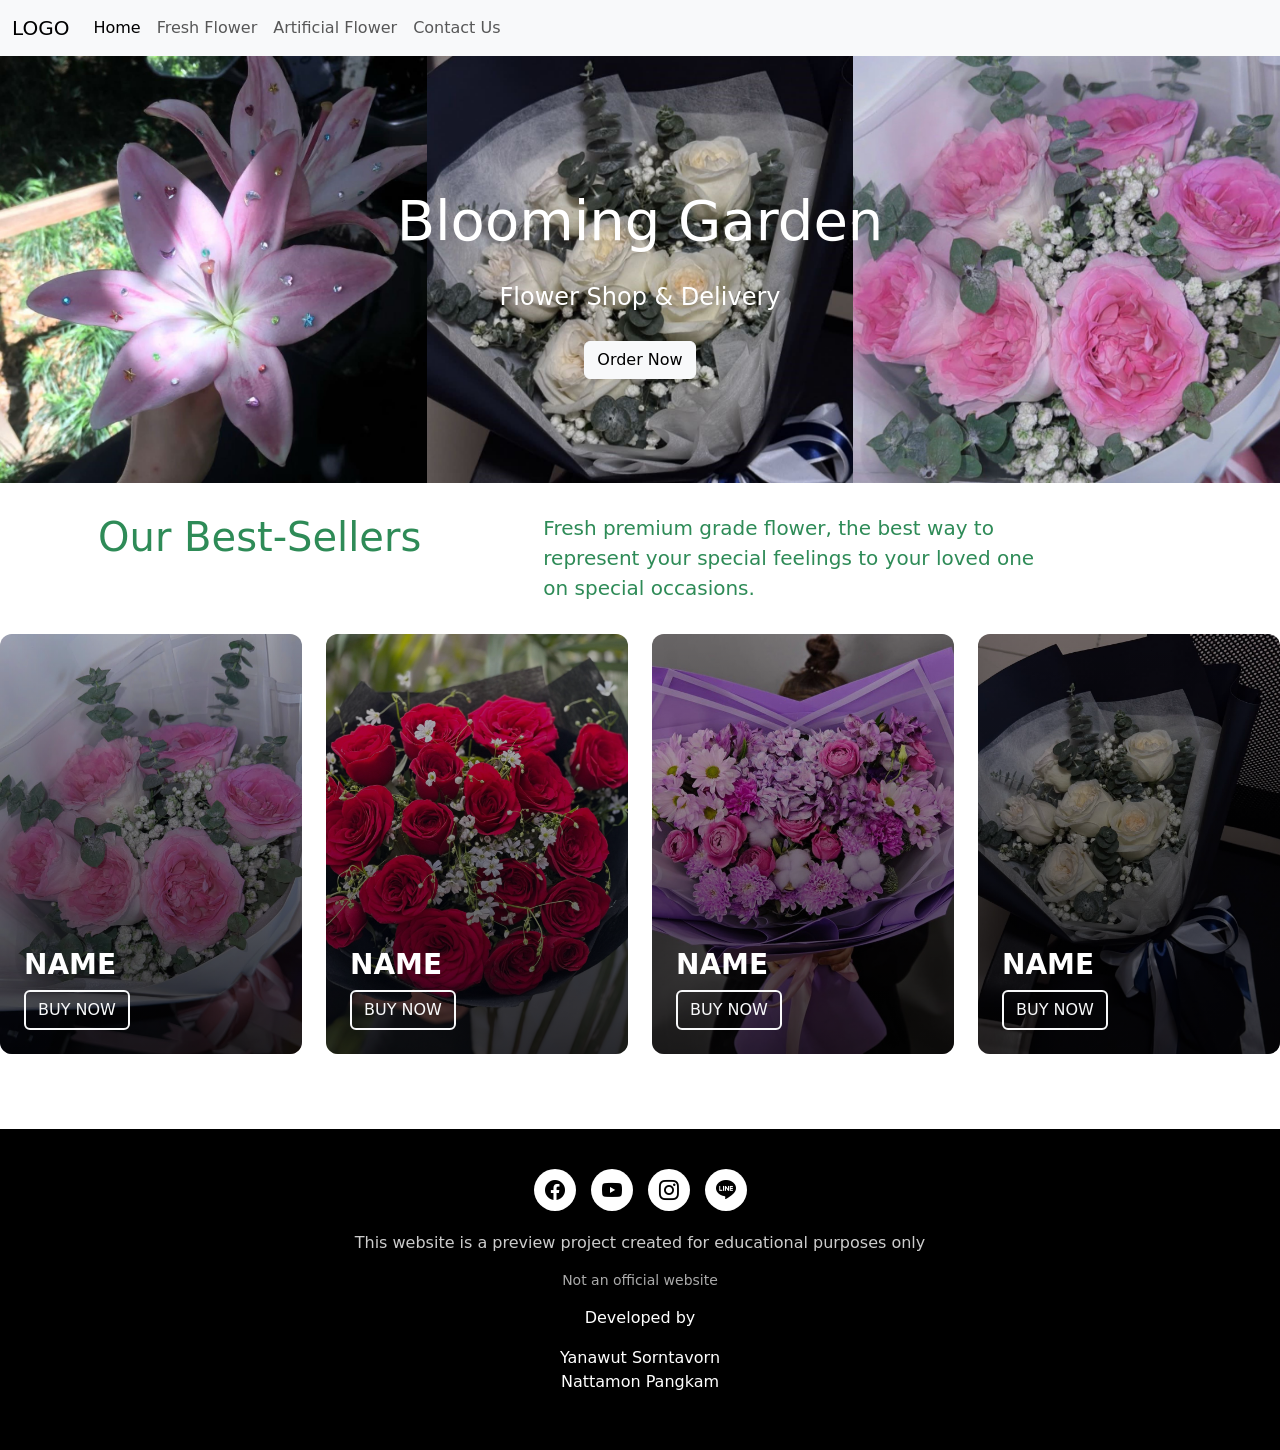
==== index.html @ 0e0659c1 "Add files via upload" ====
<html lang="en">

<head>
    <title>Blooming Garden</title>
    <link rel="stylesheet" href="https://cdn.jsdelivr.net/npm/bootstrap-icons@1.11.1/font/bootstrap-icons.css">
    <link rel="stylesheet" href="css/bootstrap.min.css">
    <link rel="stylesheet" href="css/main.css">
    <link rel="stylesheet" href="css/navbar.css">
    <link rel="stylesheet" href="css/footer.css">


</head>

<body>
    <div id="navbar"></div>
    <div class="bannerCard text-bg-dark">
        <div class="row g-0">
            <div class="col-12 col-md-4">
                <img src="homeImages/banner1.jpg" class="card-img" alt="...">
            </div>
            <div class="col-12 col-md-4">
                <img src="homeImages/banner2.jpg" class="card-img" alt="...">
            </div>
            <div class="col-12 col-md-4">
                <img src="homeImages/banner3.jpg" class="card-img" alt="...">
            </div>
        </div>
        <div class="card-img-overlay">
            <div class="text-center text-white">
                <h1 class="card-title">Blooming Garden</h1>
                <h5 class="card-text">Flower Shop & Delivery</h5>
                <a href="https://www.youtube.com/watch?v=yW3oYN7Fvj0" class="btn btn-light">Order Now</a>
            </div>
        </div>
    </div>
    <div class="bestSellers">
        <div class="row">
            <div class="col-5">
                <h1>Our Best-Sellers</h1>
            </div>
            <div class="col-5">
                <p>
                    Fresh premium grade flower, the best way to represent your special feelings to your loved one on
                    special occasions.
                </p>
            </div>
        </div>
    </div>

    <div class="row" style="margin-top: 75px;">
        <div class="col-md-3">
            <div class="promo-card">
                <img src="homeImages/bestSeller1.jpg" alt="">
                <div class="promo-content">
                    <h3>name</h3>
                    <a href="#" class="btn btn-outline-light">BUY NOW</a>
                </div>
            </div>
        </div>
        <div class="col-md-3">
            <div class="promo-card">
                <img src="homeImages/bestSeller2.webp" alt="">
                <div class="promo-content">
                    <h3>name</h3>
                    <a href="#" class="btn btn-outline-light">BUY NOW</a>
                </div>
            </div>
        </div>
        <div class="col-md-3">
            <div class="promo-card">
                <img src="homeImages/bestSeller3.jpg" alt="">
                <div class="promo-content">
                    <h3>name</h3>
                    <a href="#" class="btn btn-outline-light">BUY NOW</a>
                </div>
            </div>
        </div>
        <div class="col-md-3">
            <div class="promo-card">
                <img src="homeImages/bestSeller4.jpg" alt="">
                <div class="promo-content">
                    <h3>name</h3>
                    <a href="#" class="btn btn-outline-light">BUY NOW</a>
                </div>
            </div>
        </div>
    </div>

    <div id="footer"></div>
    <script src="/js/include.js"></script>
    <script src="js/bootstrap.bundle.min.js"></script>
</body>




</html>
---- css/main.css ----
.bannerCard {
    position: relative;
    overflow: hidden;
    width: 100%;
    height: auto;
}

.bannerCard .col-4 {
    aspect-ratio: 1 / 1;
    overflow: hidden;
}

.bannerCard .col-4 img {
    width: 100%;
    height: 100%;
    object-fit: cover;
}

.card-img-overlay {
    display: flex;
    align-items: center;
    justify-content: center;
    text-align: center;
}

.card-title {
    text-align: center;
    line-height: 2.2;
    font-size: clamp(1.8rem, 5vw, 3.5rem);
}

.card-title-contact {
    color: seagreen;
    text-align: center;
    margin-top: -50px;
    font-size: clamp(1.8rem, 5vw, 3.5rem);
}

.card-text {
    text-align: center;
    margin-bottom: 30px;
    font-size: clamp(1rem, 2.5vw, 1.5rem);
}

.bestSellers {
    margin-top: 30px;
    margin-bottom: -60px;
}

.bestSellers h1 {
    text-align: center;
    color: seagreen;
}

.bestSellers p {
    font-size: 20px;
    color: seagreen;
}

.promo-card {
    position: relative;
    border-radius: 12px;
    overflow: hidden;
    height: 420px;
}

.promo-card img {
    width: 100%;
    height: 100%;
    object-fit: cover;
}

.promo-card::after {
    content: "";
    position: absolute;
    inset: 0;
    background: linear-gradient(to top,
            rgba(0, 0, 0, 0.75),
            rgba(0, 0, 0, 0.2));
}

.promo-content {
    position: absolute;
    bottom: 24px;
    left: 24px;
    right: 24px;
    color: #fff;
    z-index: 2;
}

.promo-content h3 {
    font-weight: 800;
    text-transform: uppercase;
}

/* Button style */
.promo-card .btn {
    border-width: 2px;
}
---- css/navbar.css ----
.nav-item.dropdown:hover .dropdown-menu {
    display: block;
    margin-top: 0;
}

.dropdown-menu {
    transition: all 0.2s ease;
}
---- css/footer.css ----
.site-footer {
    background: #000;
    color: #fff;
    text-align: center;
    padding: 40px 15px;
    margin-top: 75px;
}

.footer-social {
    display: flex;
    justify-content: center;
    gap: 15px;
    margin-bottom: 20px;
}

.footer-social a {
    width: 42px;
    height: 42px;
    background: #fff;
    color: #000;
    border-radius: 50%;
    display: flex;
    align-items: center;
    justify-content: center;
    font-size: 20px;
    text-decoration: none;
}

.footer-social a:hover {
    opacity: 0.8;
}

.footer-link {
    display: block;
    margin-bottom: 15px;
    color: #ccc;
    text-decoration: none;
}

.footer-text{
    font-size: 14px;
    color: #aaa;
    margin: 5px;
}
.footer-dev {
    margin-top: 15px;
    color: #fff;
}

.footer-dev div {
    color: #fff;
}
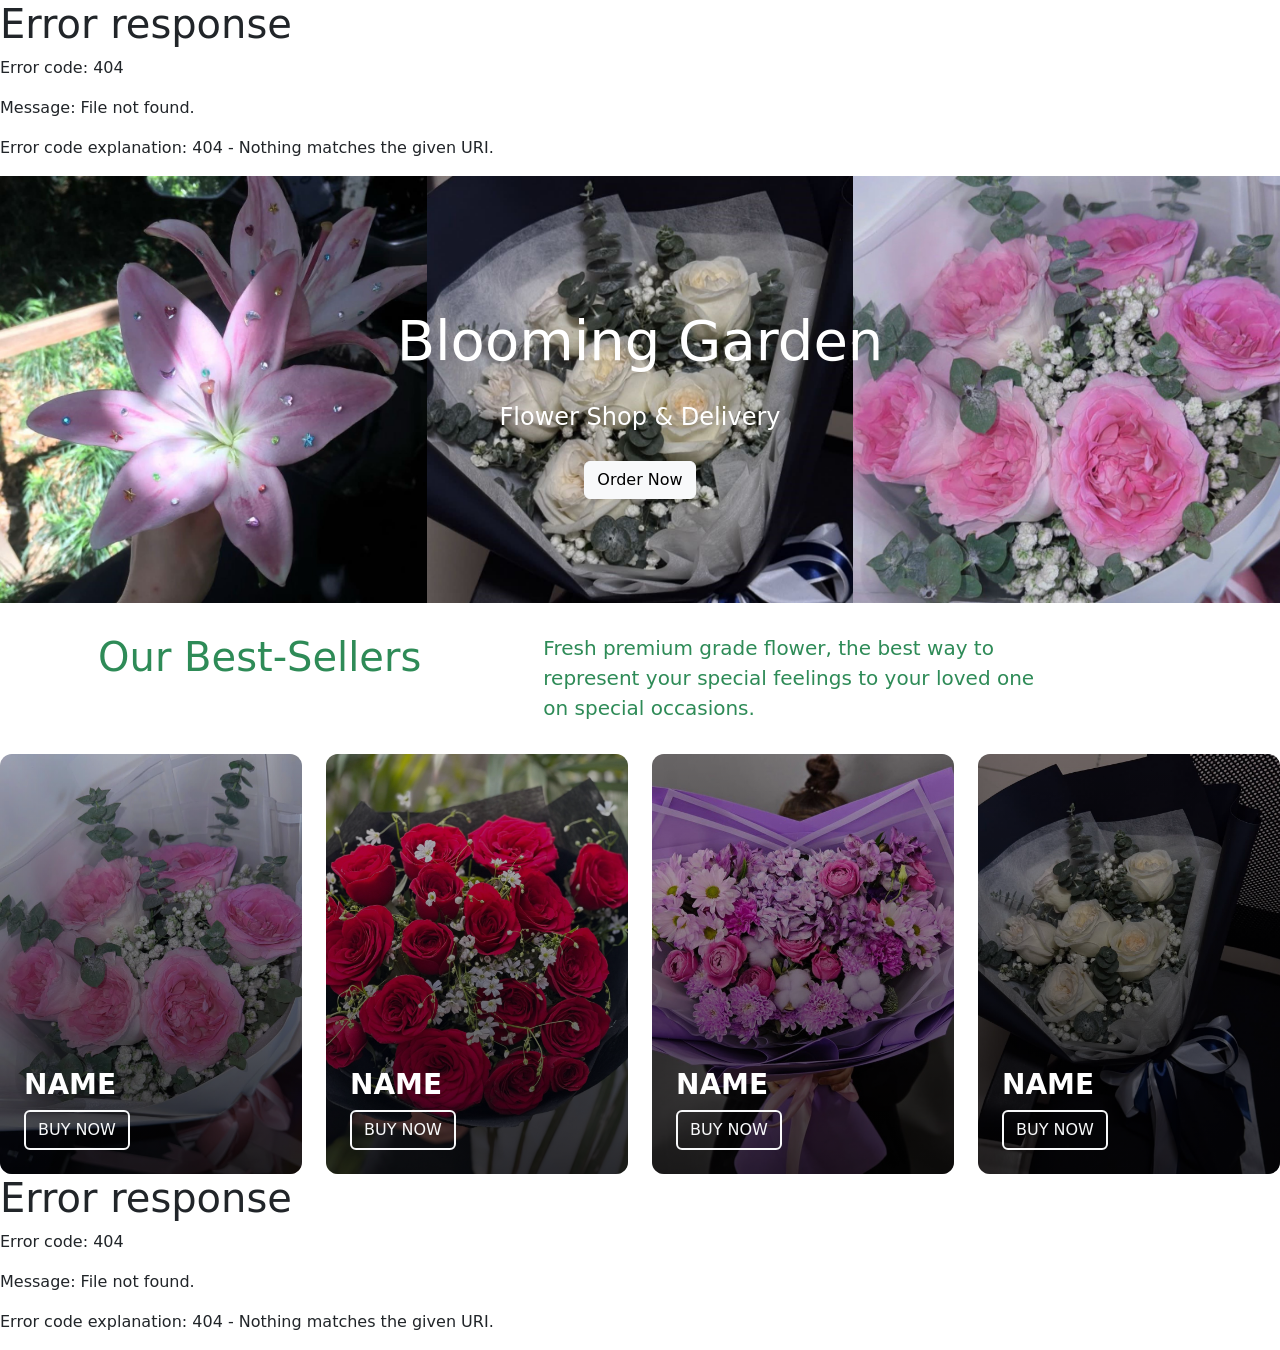
==== commit 6711f5d1: "fix include navbar in home page" ====
--- a/index.html
+++ b/index.html
@@ -87,7 +87,7 @@
     </div>
 
     <div id="footer"></div>
-    <script src="/js/include.js"></script>
+    <script src="js/include.js"></script>
     <script src="js/bootstrap.bundle.min.js"></script>
 </body>
 
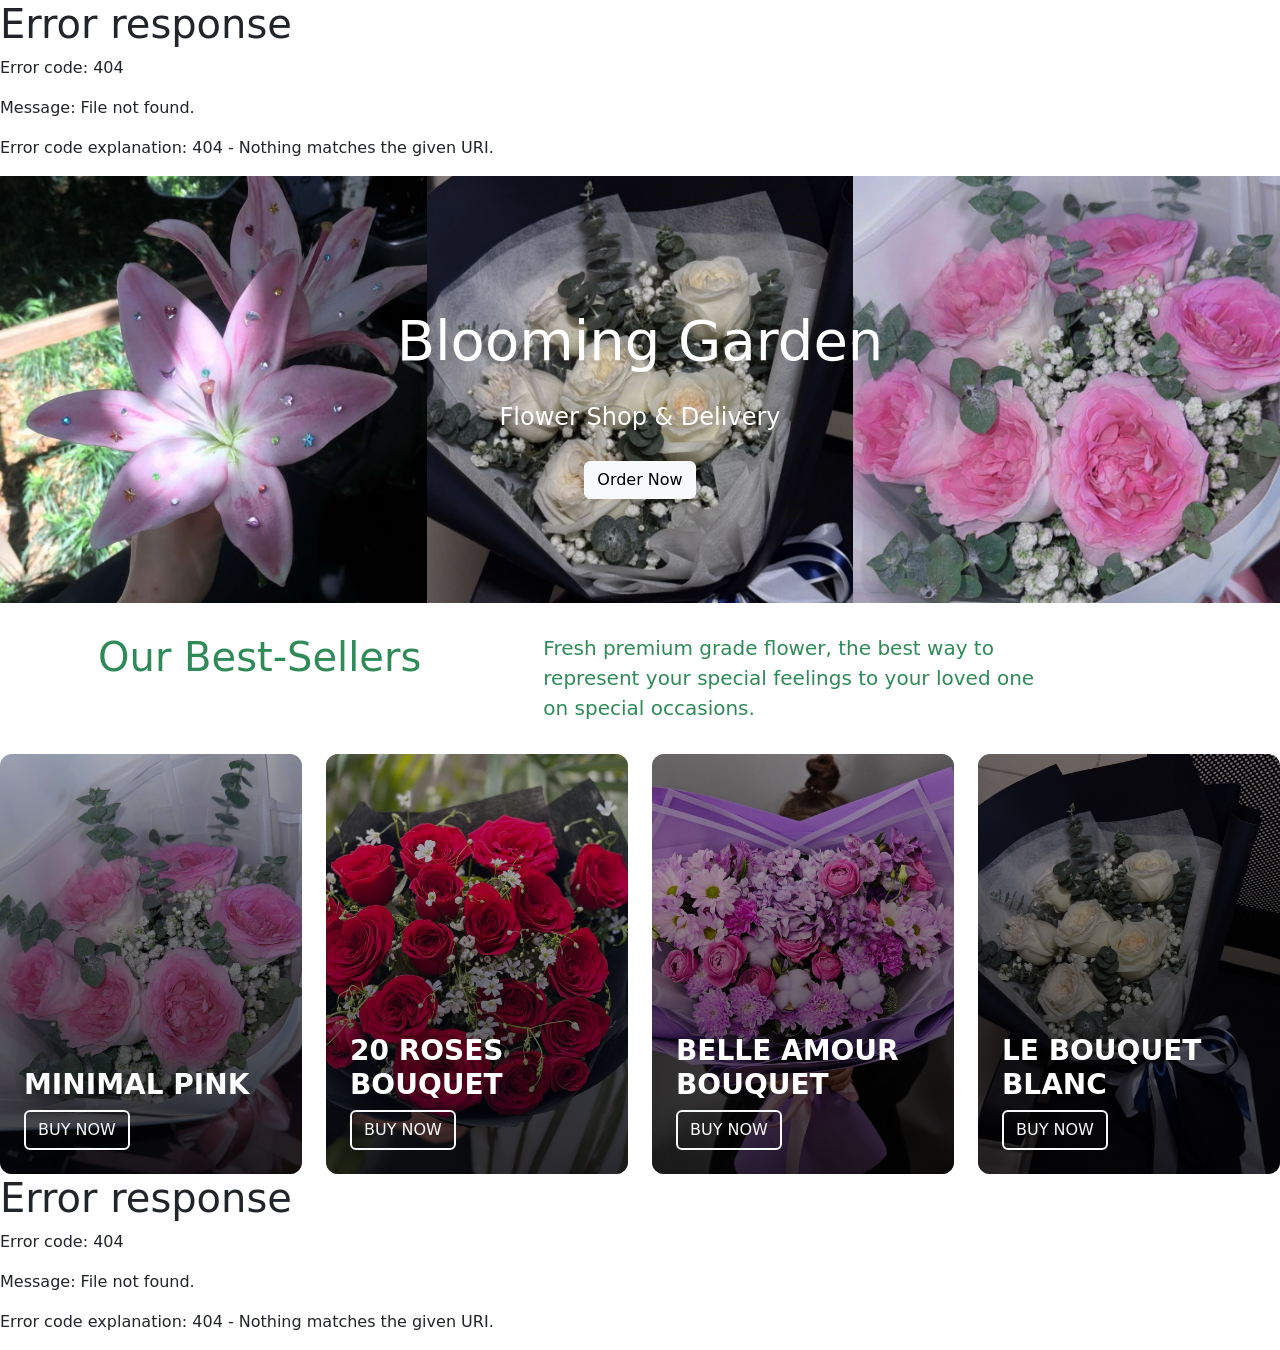
==== commit ad307f5e: "Revise product details in index.html Updated product names and links for best-sellers section." ====
--- a/index.html
+++ b/index.html
@@ -52,8 +52,8 @@
             <div class="promo-card">
                 <img src="homeImages/bestSeller1.jpg" alt="">
                 <div class="promo-content">
-                    <h3>name</h3>
-                    <a href="#" class="btn btn-outline-light">BUY NOW</a>
+                    <h3>Minimal Pink</h3>
+                    <a href="/Flower-Store/flowerPage/product.html?id=2" class="btn btn-outline-light">BUY NOW</a>
                 </div>
             </div>
         </div>
@@ -61,8 +61,8 @@
             <div class="promo-card">
                 <img src="homeImages/bestSeller2.webp" alt="">
                 <div class="promo-content">
-                    <h3>name</h3>
-                    <a href="#" class="btn btn-outline-light">BUY NOW</a>
+                    <h3>20 Roses Bouquet</h3>
+                    <a href="/Flower-Store/flowerPage/product.html?id=1" class="btn btn-outline-light">BUY NOW</a>
                 </div>
             </div>
         </div>
@@ -70,8 +70,8 @@
             <div class="promo-card">
                 <img src="homeImages/bestSeller3.jpg" alt="">
                 <div class="promo-content">
-                    <h3>name</h3>
-                    <a href="#" class="btn btn-outline-light">BUY NOW</a>
+                    <h3>Belle Amour Bouquet</h3>
+                    <a href="/Flower-Store/flowerPage/product.html?id=3" class="btn btn-outline-light">BUY NOW</a>
                 </div>
             </div>
         </div>
@@ -79,8 +79,8 @@
             <div class="promo-card">
                 <img src="homeImages/bestSeller4.jpg" alt="">
                 <div class="promo-content">
-                    <h3>name</h3>
-                    <a href="#" class="btn btn-outline-light">BUY NOW</a>
+                    <h3>Le Bouquet Blanc</h3>
+                    <a href="/Flower-Store/flowerPage/product.html?id=4" class="btn btn-outline-light">BUY NOW</a>
                 </div>
             </div>
         </div>
@@ -94,4 +94,4 @@
 
 
 
-</html>+</html>
